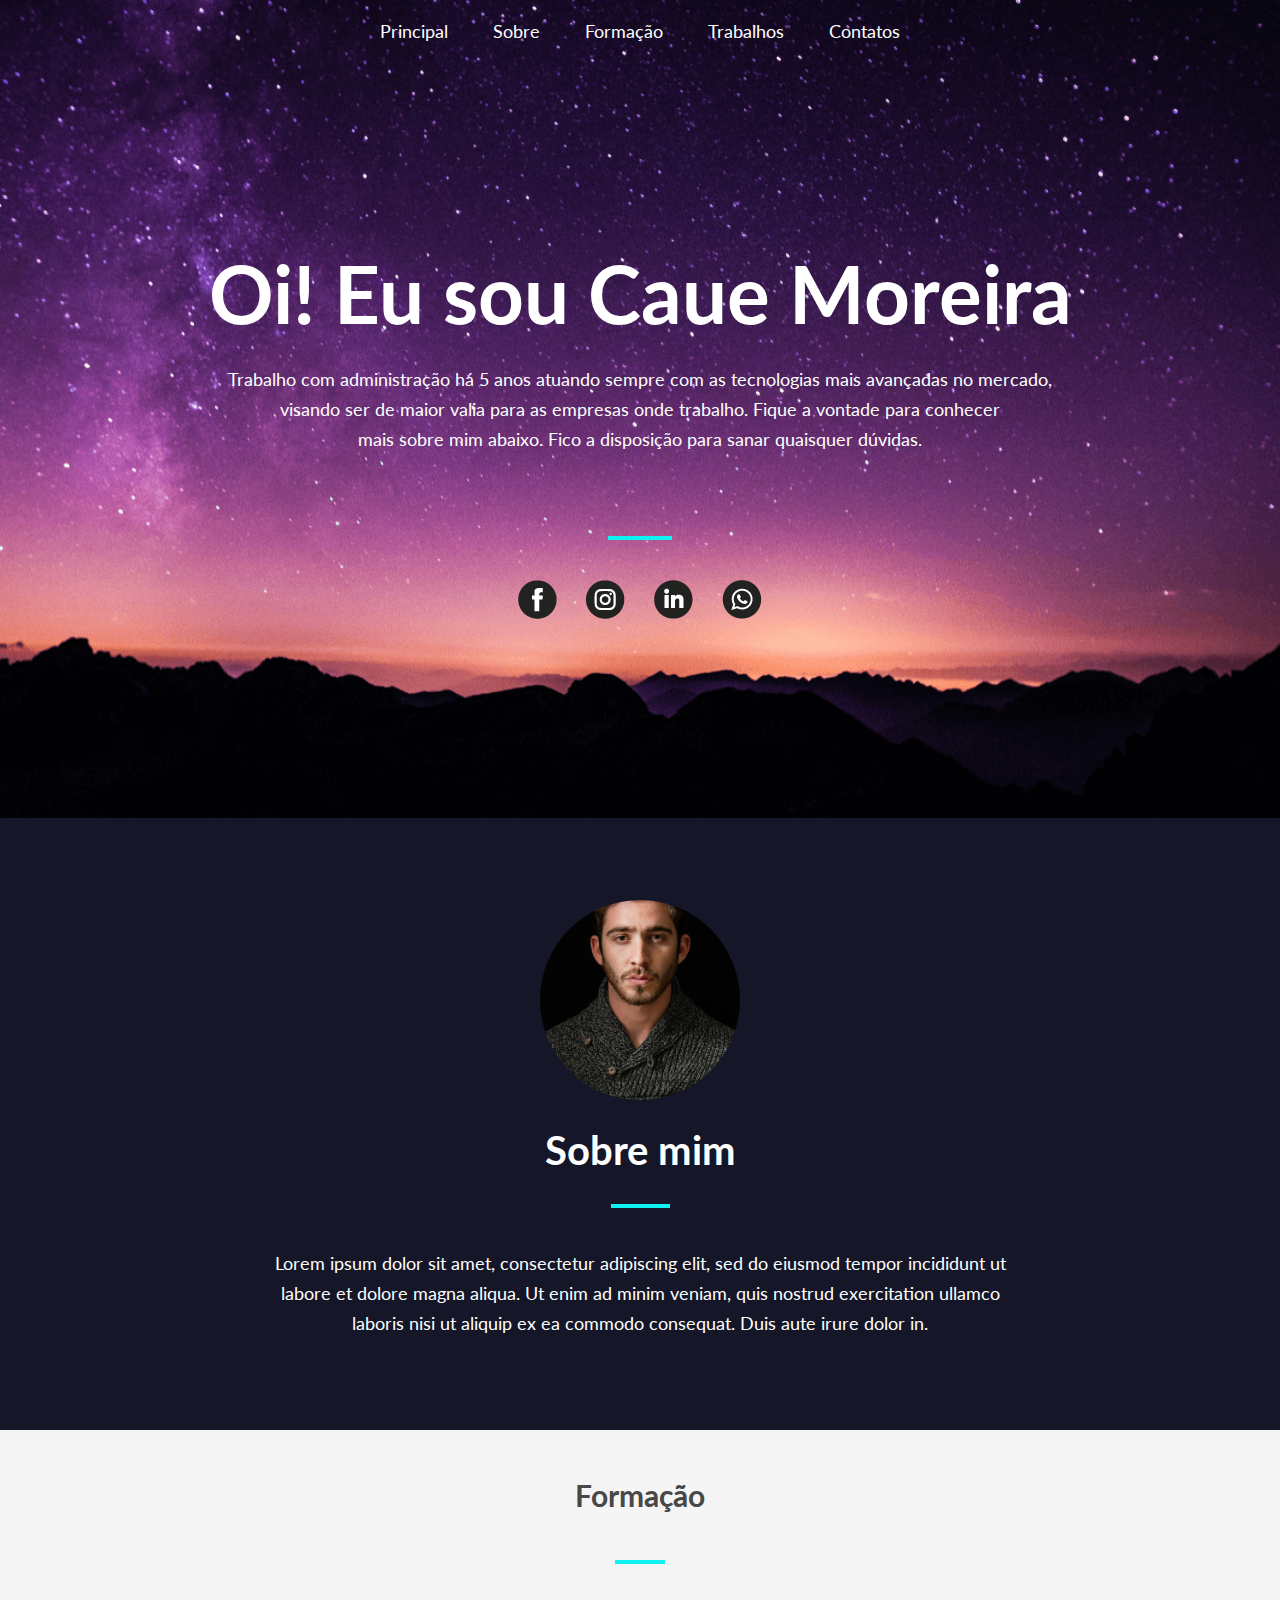
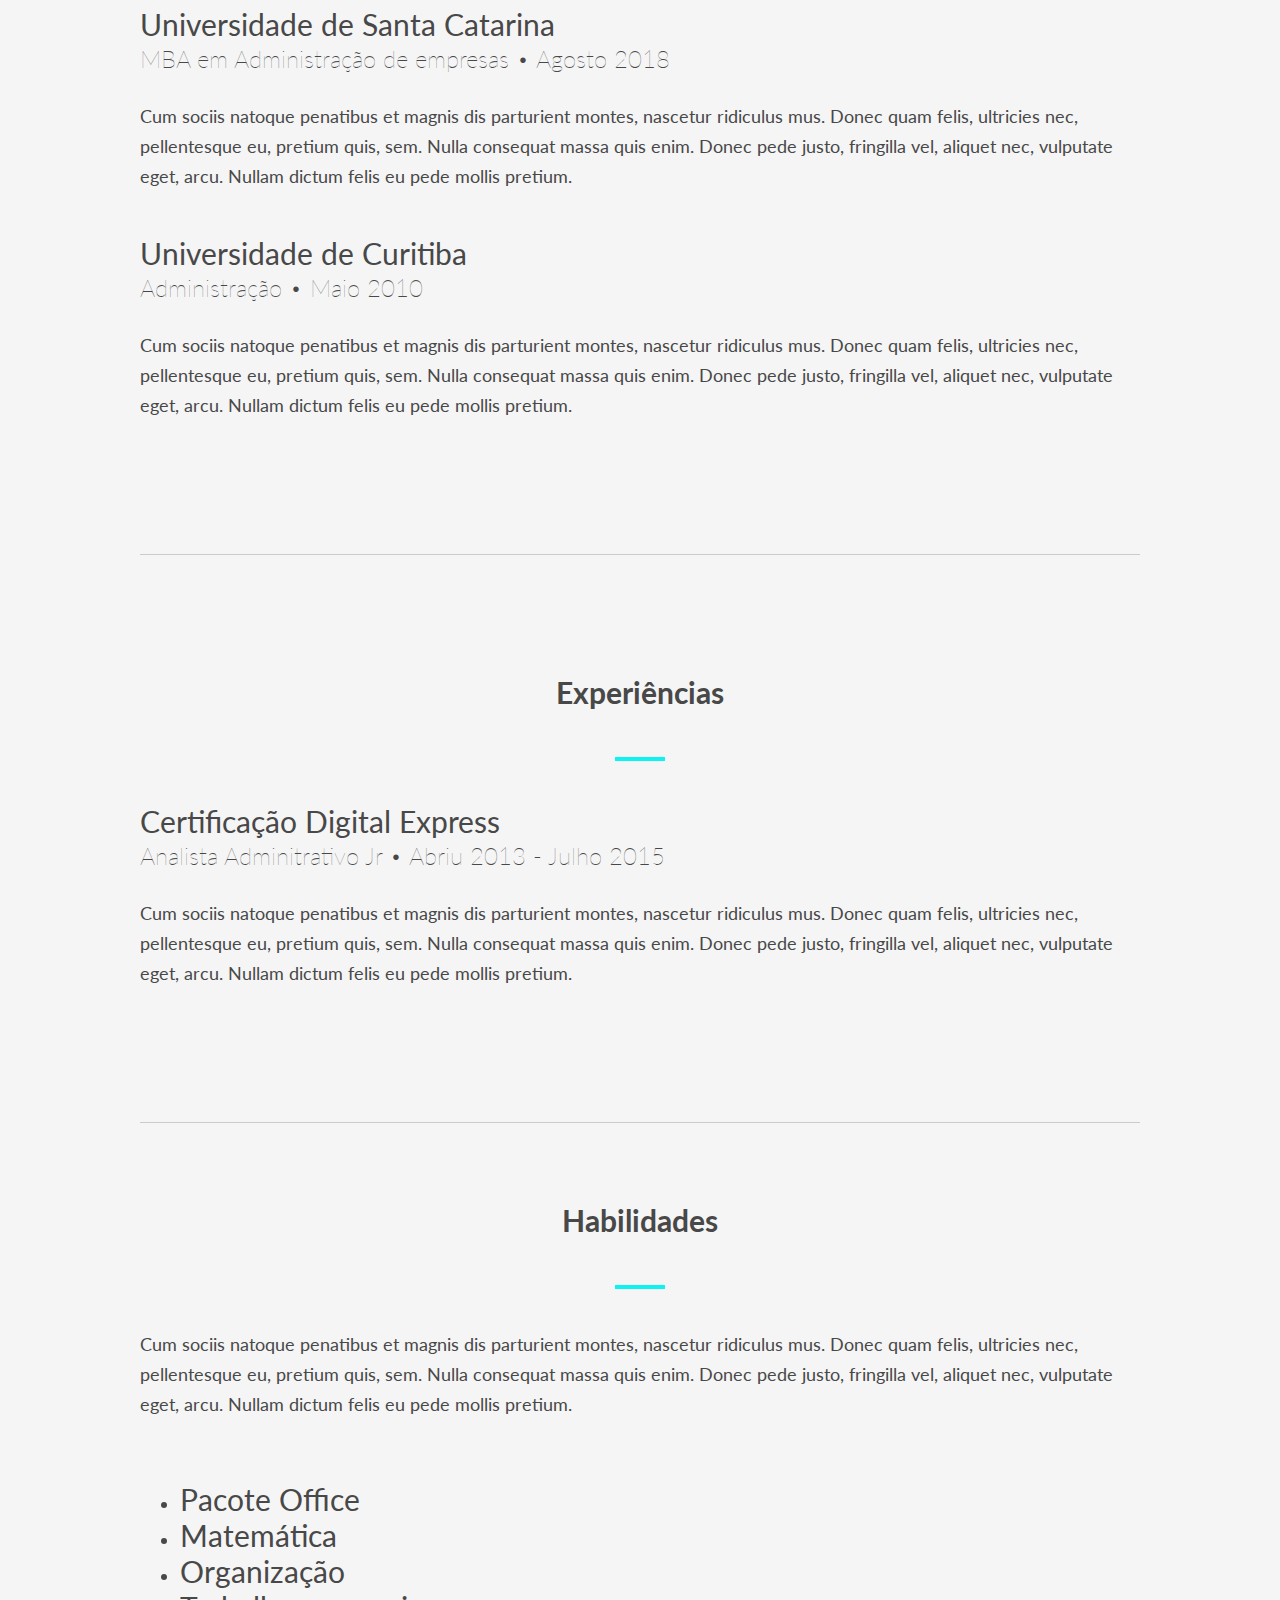
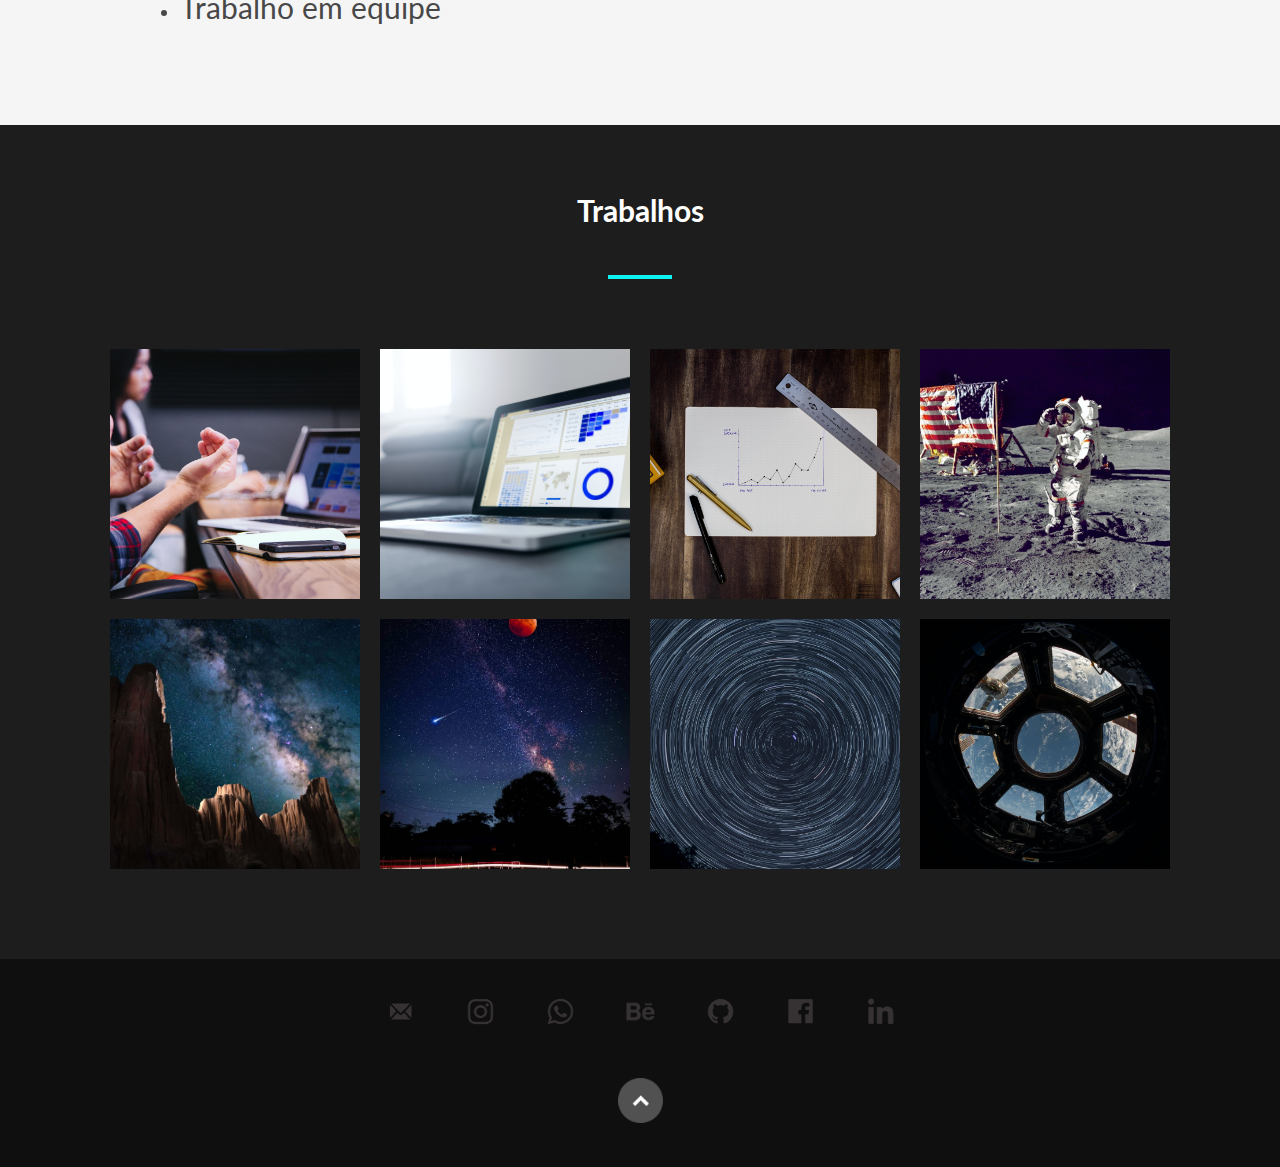
==== administracao.html @ a04f82aa "arquivos de exemplo criados" ====
<!DOCTYPE html>
<html lang="pt-br">
    <head>
        <meta charset="UTF-8">
        <title>Caue Moreira</title>
        <link rel="stylesheet" href="style.css">
    </head>
    <body>
        <header class="cabecalho texto-centralizado">
            <nav id="menu">
                <a href="#">Principal</a>
                <a href="#sobre">Sobre</a>
                <a href="#formacao">Formação</a>
                <a href="#trabalhos">Trabalhos</a>
                <a href="#contatos">Contatos</a>
            </nav>
            <h1>Oi! Eu sou Caue Moreira</h1>
            <p>Trabalho com administração há 5 anos atuando sempre com as tecnologias mais avançadas no mercado,<br>
                visando ser de maior valia para as empresas onde trabalho. Fique a vontade para conhecer <br>
                mais sobre mim abaixo. Fico a disposição para sanar quaisquer dúvidas.</p>
            <div class="traco"></div>
            <div class="midia">
                <a href="https://www.facebook.com"><img src="img-adm/facebook.png"></a>
                <a href="https://www.instagram.com/"><img src="img-adm/instagram.png"></a>
                <a href="https://linkedin.com"><img src="img-adm/linkedin.png"></a>
                <a href="https://bit.ly/2BIR0wl"><img src="img-adm/whatsapp.png"></a>
            </div>
        </header>
        <main>
            <section id="sobre" class="texto-centralizado">
                <img src="img-adm/perfil.jpg" class="foto">
                <h2>Sobre mim</h2>
                <div class="traco"></div>
                <p>Lorem ipsum dolor sit amet, consectetur adipiscing elit, sed do eiusmod tempor incididunt ut <br> 
                    labore et dolore magna aliqua. Ut enim ad minim veniam, quis nostrud exercitation ullamco <br>                         
                    laboris nisi ut aliquip ex ea commodo consequat. Duis aute irure dolor in.</p> 
            </section>
            <article id="curriculo">
                <section id="formacao" class="curriculo-item">
                    <h3 class="texto-centralizado">Formação</h3>
                    <div class="traco"></div>
                    <h4>Universidade de Santa Catarina</h4>
                    <h5>MBA em Administração de empresas • Agosto 2018</h5>
                    <p>Cum sociis natoque penatibus et magnis dis parturient montes, nascetur ridiculus mus. 
                        Donec quam felis, ultricies nec, pellentesque eu, pretium quis, sem. Nulla consequat massa 
                        quis enim. Donec pede justo, fringilla vel, aliquet nec, vulputate eget, arcu. Nullam dictum 
                        felis eu pede mollis pretium.</p>
                    <h4>Universidade de Curitiba</h4>
                    <h5>Administração • Maio 2010</h5>
                    <p>Cum sociis natoque penatibus et magnis dis parturient montes, nascetur ridiculus mus. 
                        Donec quam felis, ultricies nec, pellentesque eu, pretium quis, sem. Nulla consequat massa 
                        quis enim. Donec pede justo, fringilla vel, aliquet nec, vulputate eget, arcu. Nullam dictum 
                        felis eu pede mollis pretium.</p>
                    <div class="traco-cinza"></div>
                </section>
                <section class="curriculo-item">
                    <h3 class="texto-centralizado">Experiências</h3>
                    <div class="traco"></div>
                        <h4>Certificação Digital Express</h4>
                        <h5>Analista Adminitrativo Jr • Abriu 2013 - Julho 2015</h5>
                        <p>Cum sociis natoque penatibus et magnis dis parturient montes, 
                            nascetur ridiculus mus. Donec quam felis, ultricies nec, pellentesque 
                            eu, pretium quis, sem. Nulla consequat massa quis enim. Donec pede justo, 
                            fringilla vel, aliquet nec, vulputate eget, arcu. Nullam dictum felis eu 
                            pede mollis pretium.</p>
                    <div class="traco-cinza"></div>
                    <section class="curriculo-item">
                        <h3 class="texto-centralizado">Habilidades</h3>
                        <div class="traco"></div>
                        <p>Cum sociis natoque penatibus et magnis dis parturient montes, 
                            nascetur ridiculus mus. Donec quam felis, ultricies nec, pellentesque 
                            eu, pretium quis, sem. Nulla consequat massa quis enim. Donec pede justo, 
                            fringilla vel, aliquet nec, vulputate eget, arcu. Nullam dictum felis eu 
                            pede mollis pretium.</p>
                        <section id="progresso">
                            <ul>
                            <li><h6>Pacote Office</h6></li>
                            <li><h6>Matemática</h6></li>
                            <li><h6>Organização</h6></li>
                            <li><h6>Trabalho em equipe</h6></li>
                            </ul>
                        </section>
                    </section>              
                </section>
            </article>
            <section id="trabalhos" class="texto-centralizado">
                <h3>Trabalhos</h3>
                <div class="traco"></div>
                <section id="galeria">
                    <img src="img-adm/1.jpg" class="galeria-item">
                    <img src="img-adm/2.jpg" class="galeria-item">
                    <img src="img-adm/3.jpg" class="galeria-item">
                    <img src="img-adm/4.jpg" class="galeria-item">
                    <img src="img-adm/5.jpg" class="galeria-item">
                    <img src="img-adm/6.jpg" class="galeria-item">
                    <img src="img-adm/7.jpg" class="galeria-item">
                    <img src="img-adm/8.jpg" class="galeria-item">
                </section>
            </section>
        </main>
        <footer id="contatos" class="texto-centralizado">
            <a href="mailto:eriklima@domain.com"><img src="img-adm/email.png"></a>
            <a href="https://instagram.com"><img src="img-adm/instagram black.png"></a>
            <a href="https://bit.ly/2BIR0wl"><img src="img-adm/whatsapp black.png"></a>
            <a href="https://www.behance.net/"><img src="img-adm/behance.png"></a>
            <a href="https://github.com"><img src="img-adm/git.png"></a>
            <a href="https://facebook.com"><img src="img-adm/facebook black.png"></a>
            <a href="https://linkedin.com"><img src="img-adm/linkedin black.png"></a>
            <br><a href="#menu"><img src="img-adm/botao-top.png"></a>
        </footer>
</body>
</html>
---- style.css ----
@import url('https://fonts.googleapis.com/css2?family=Lato:wght@300;400;900&display=swap');

html * {
    margin: 0px;
    font-family: 'Lato';
    font-size: 18px;
    line-height: 22px;
}

.cabecalho {
    background-image: url(img/background.png);
    background-size: 100% 100%;
    height: 818px;
    object-fit: cover;
    color: white;
}

.texto-centralizado{
    text-align: center;
}

h1 {
    font-size: 80px;
    padding: 30px;
    margin: 190px 30px 30px 30px;
}

.midia a {
    padding: 12px;
}

.traco {
    height: 20px;
    width: 50px;
    border-bottom: 4px solid #0FF2F2;
    margin: 20px auto 40px auto;
    width: 5%;
}

#menu {
    padding: 20px 0px;
    margin-bottom: 100px;
    font-size: 18px;
}

#menu a {
    text-decoration: none;
    padding: 20px;
    color: white;
}

#menu a:hover {
    color: #0FF2F2;
}

p {
    padding-bottom: 42px;
    line-height: 30px;
}

#sobre {
    background-color: #151728;
    padding: 50px;
    color: #ffffff;
    margin: auto auto;
}

.foto {
    width: 200px;
    height: 200px;
    object-fit: cover;
    border-radius: 50%;
    margin: 32px auto;
}

h2 {
    font-size: 40px;
    line-height: 28px;
}

#curriculo {
    display: grid;
    justify-content: center;
    background-color: #F5F5F5;
    color: #484848;
}

.curriculo-item {
    width: 1000px;
    margin-top: 40px;
    align-items: baseline;
}

h3 {
    font-size: 30px;
    padding: 14px 0px;
}

h4{
    font-size: 30px;
    line-height: 40px;
    font-weight: normal;
}

h5 {
    line-height: 30px;
    font-weight: lighter;
    font-size: 24px;
    padding-bottom: 27px;
}

.traco-cinza {
    height: 20px;
    border-bottom: 1px solid #CBCBCB;
    margin: 72px auto;
    width: 100%;
}

#progresso {
    margin: 20px 0px 100px 0px;
}

h6{
    font-weight: normal;
    font-size: 30px;
    line-height: 36px;
}

.barra-progresso{
    width: 815px;
    height: 13px;
    background: #E5E5E5;
    border-radius: 80px;
    margin-top: 24px;
    margin-bottom: 40px;
}

.barra-quantidade{
    height: 13px;
    background: #0FF2F2;
    border-radius: 80px;
}

#habilidade-photoshop{ width: 80%; }
#habilidade-illustrator{ width: 50%; }
#habilidade-word{ width: 60%; }
#habilidade-html{ width: 50%; }

#trabalhos{
    padding: 60px 0px;
    color: #ffffff;
    background-color: #1D1D1D;
}

#galeria {
    padding: 30px;
    display: grid;
    grid-template-columns: repeat(4, auto);
    justify-content: center;
    gap: 20px;
}

.galeria-item {
    width: 250px;
    height: 250px;
    object-fit: cover;
}

#contatos {
    padding: 30px;
    padding-bottom: 0px;
    background-color: #0F0F0F;
    color: white;
}

#contatos img{
    width: 45px;
    margin: 0px 15px 40px;
}

html {
    scroll-behavior: smooth;
}
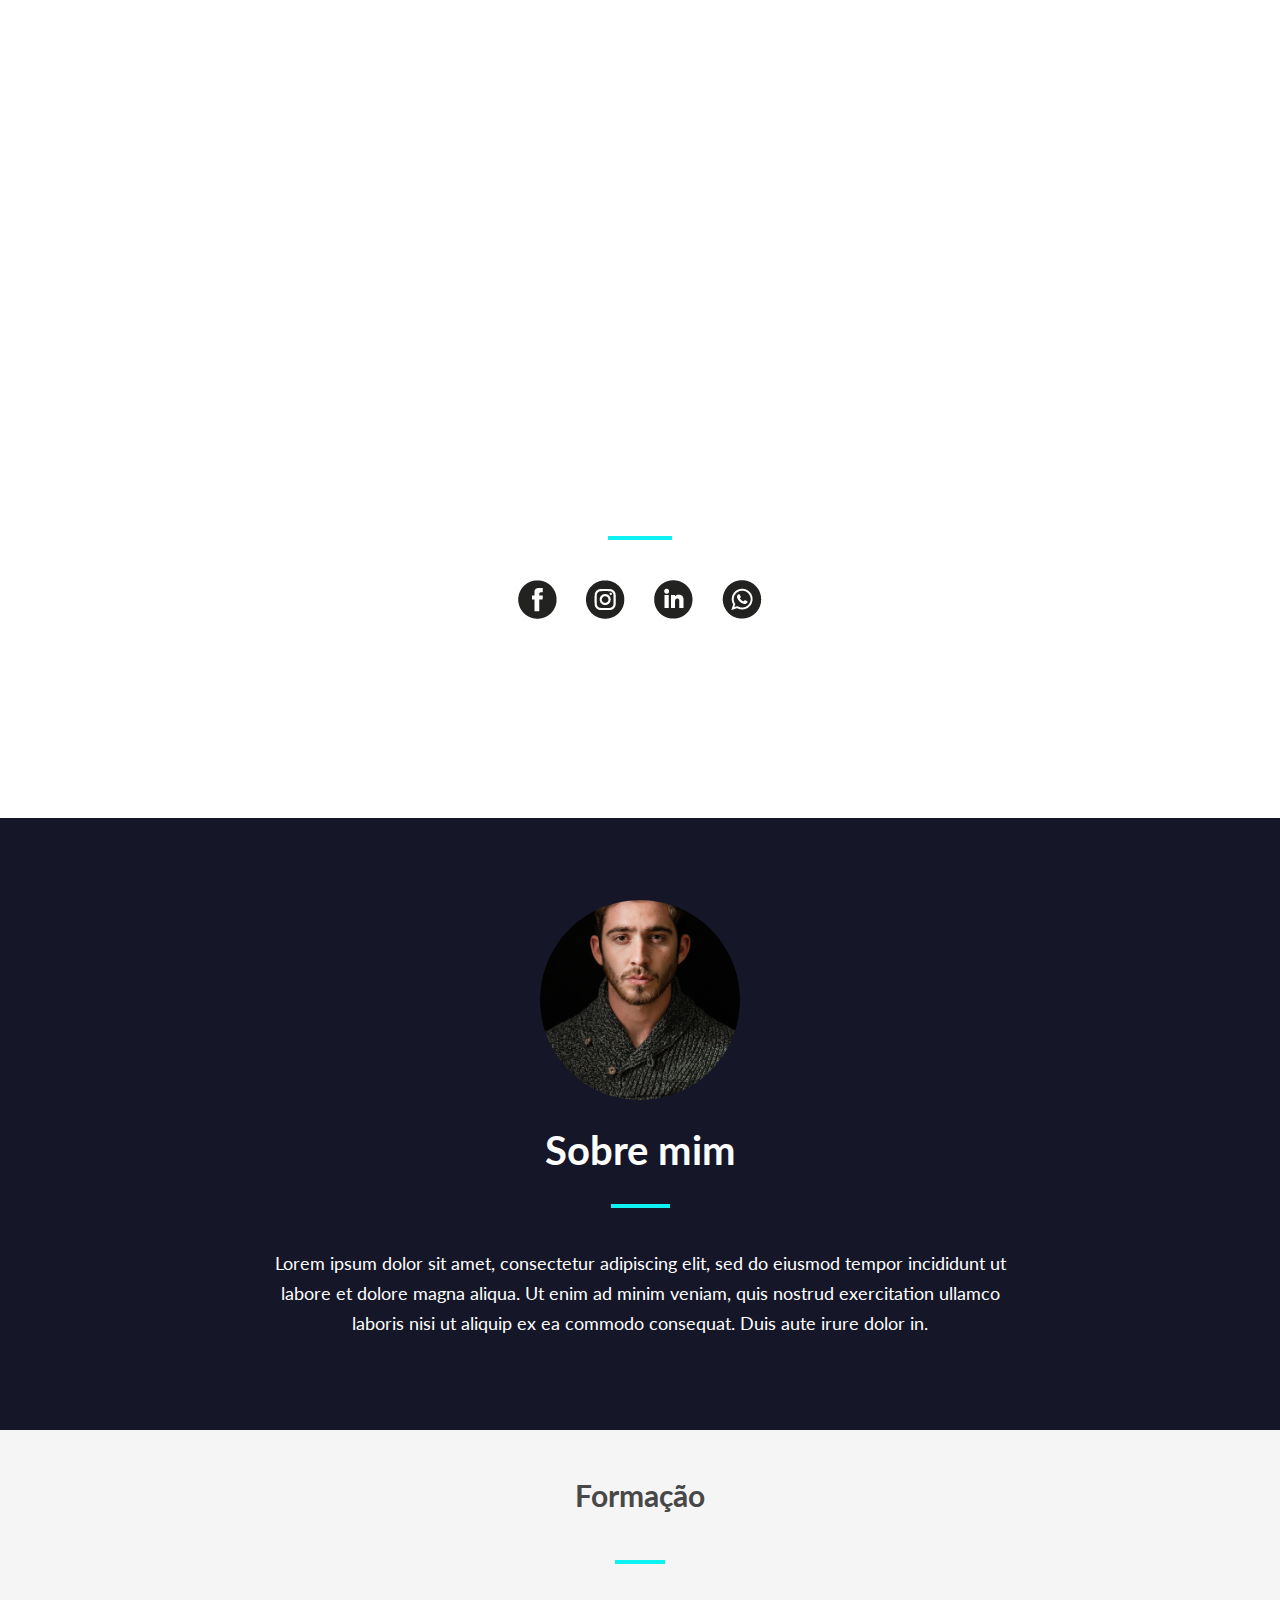
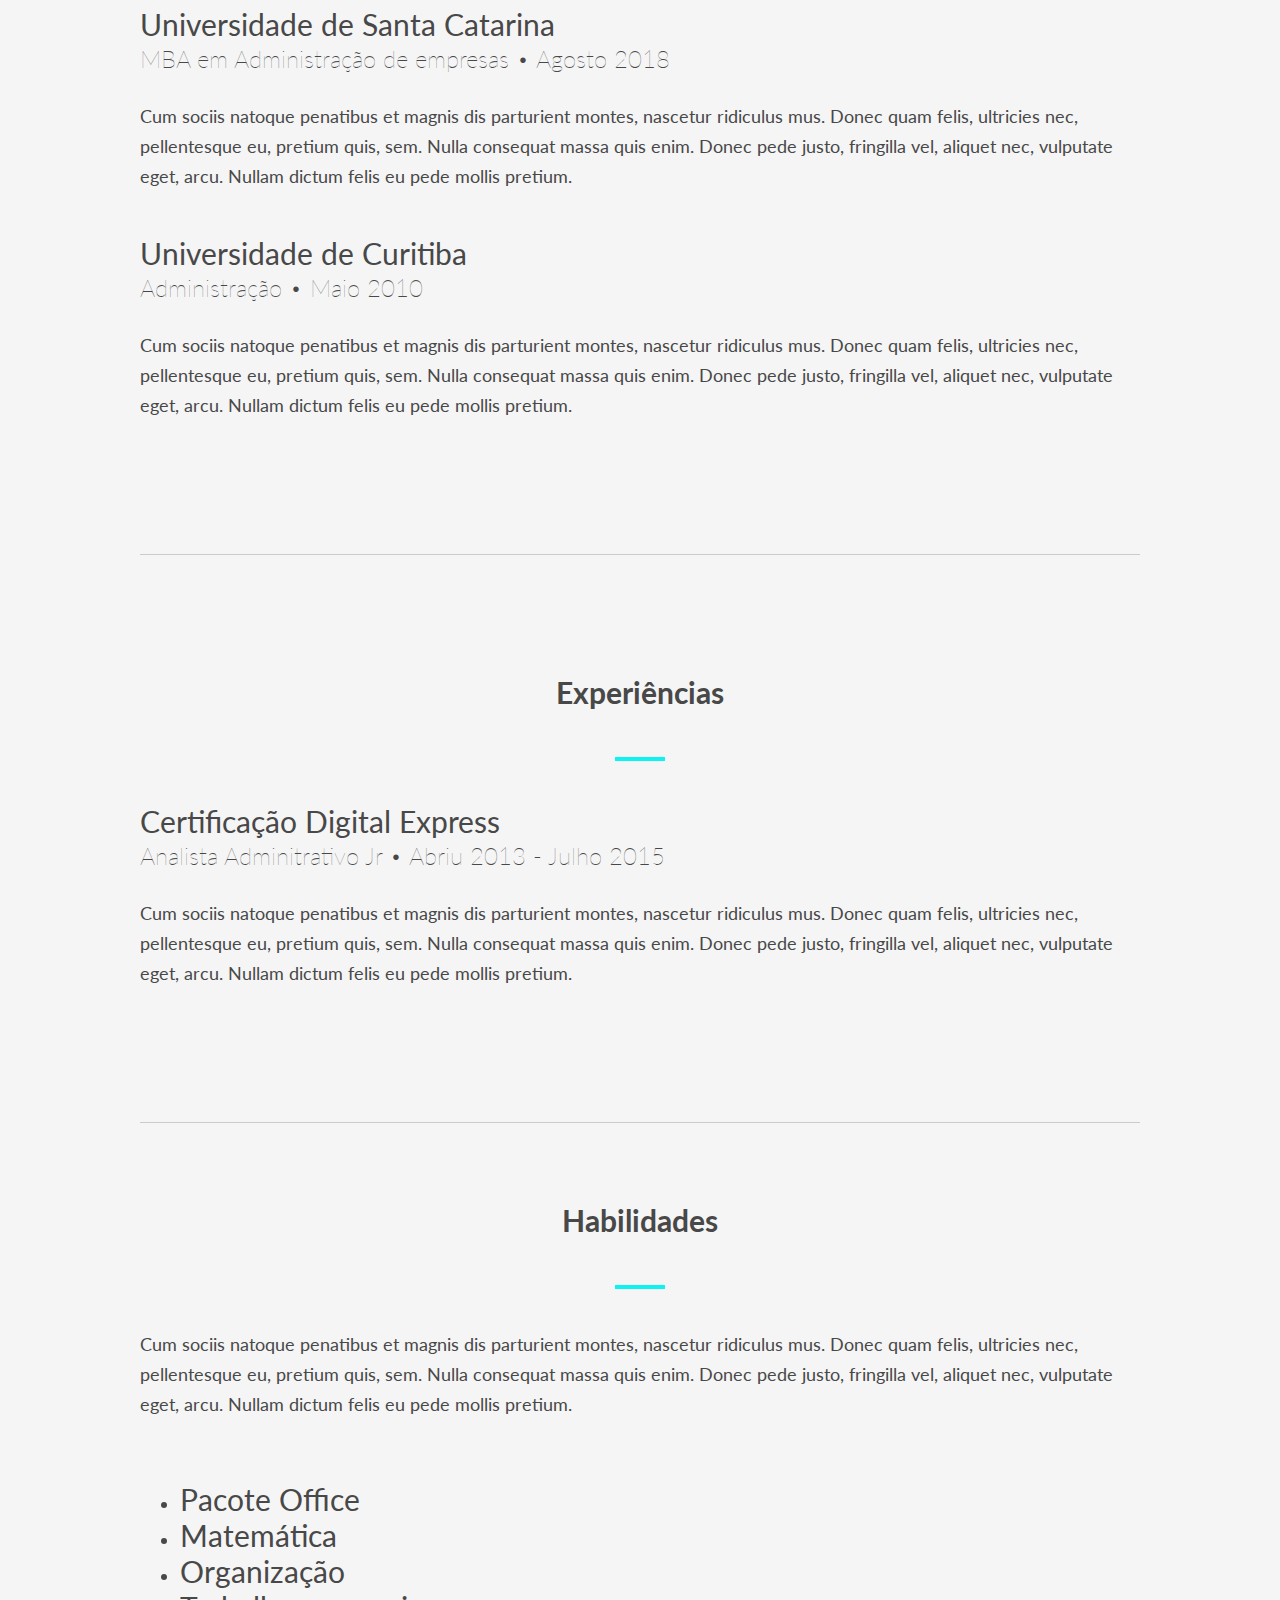
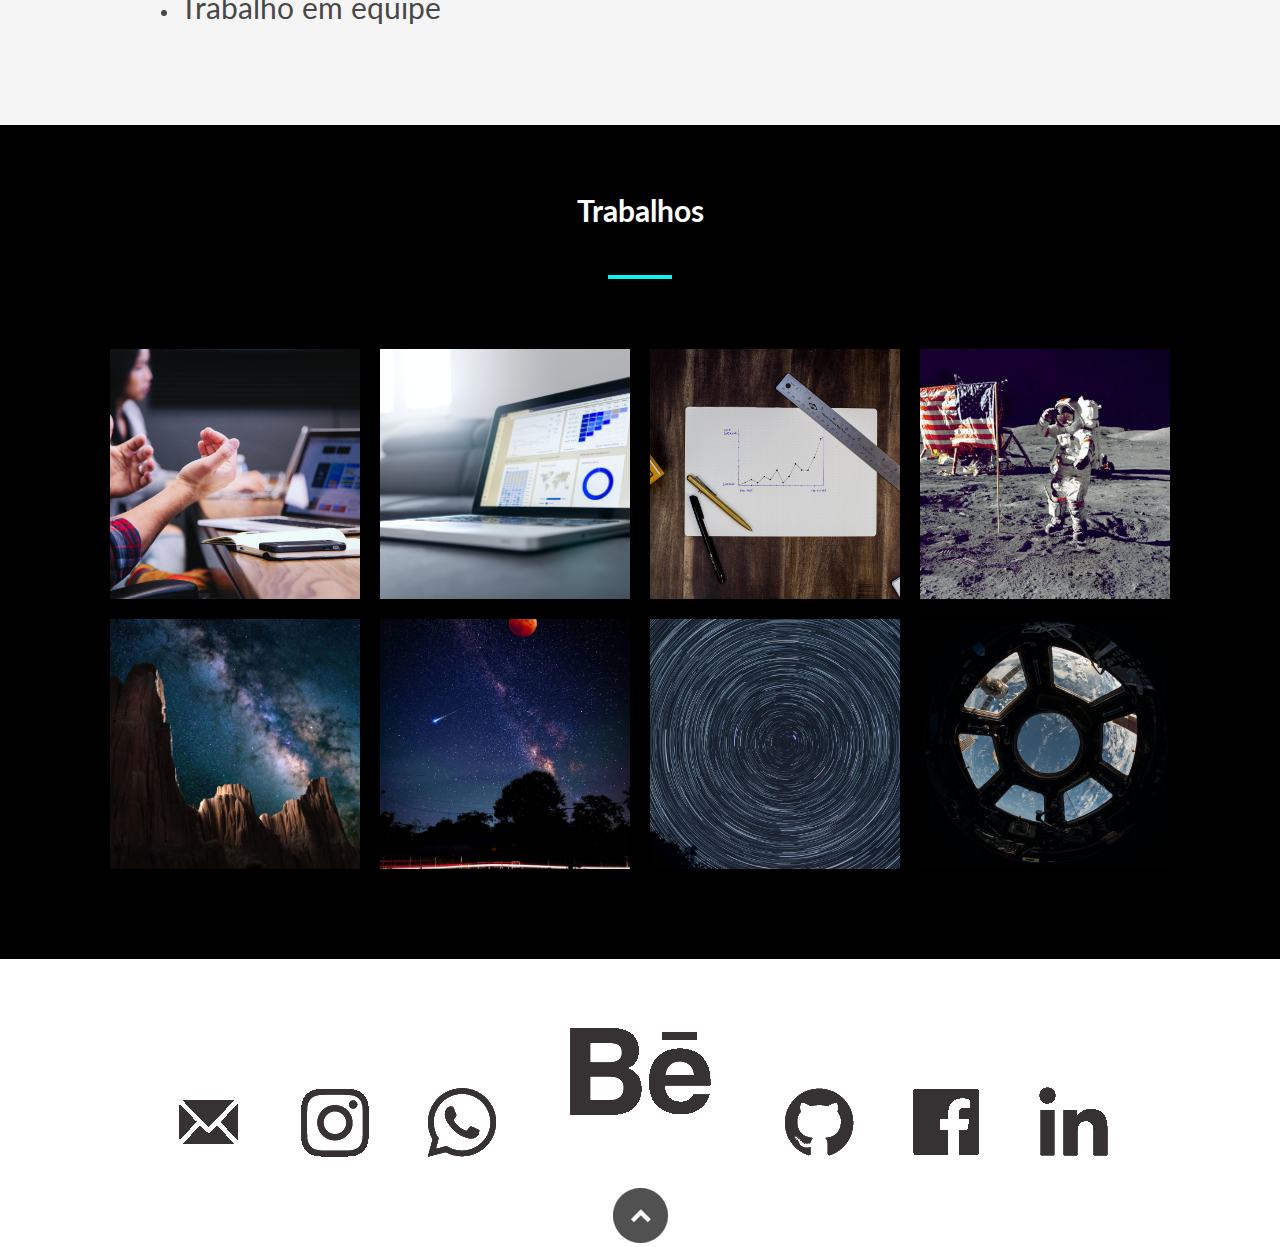
==== commit 6f0da165: "atualizando link css" ====
--- a/administracao.html
+++ b/administracao.html
@@ -3,7 +3,7 @@
     <head>
         <meta charset="UTF-8">
         <title>Caue Moreira</title>
-        <link rel="stylesheet" href="style.css">
+        <link rel="stylesheet" href="style-adm.css">
     </head>
     <body>
         <header class="cabecalho texto-centralizado">
--- a/style-adm.css
+++ b/style-adm.css
@@ -0,0 +1,184 @@
+@import url('https://fonts.googleapis.com/css2?family=Lato:wght@300;400;900&display=swap');
+
+html * {
+    margin: 0px;
+    font-family: 'Lato';
+    font-size: 18px;
+    line-height: 22px;
+    
+}
+
+.cabecalho {
+    background-image: url(img/background.png);
+    background-size: 100% 100%;
+    height: 818px;
+    object-fit: cover;
+    color: white;
+}
+
+.texto-centralizado{
+    text-align: center;
+}
+
+#menu {
+    padding: 20px 0px;
+    margin-bottom: 100px;
+    font-size: 18px;
+}
+
+#menu a {
+    text-decoration: none;
+    padding: 20px;
+    color: white;
+}
+
+#menu a:hover {
+    color: #0FF2F2;
+}
+
+.traco {
+    height: 20px;
+    width: 50px;
+    border-bottom: 4px solid #0FF2F2;
+    margin: 20px auto 40px auto;
+    width: 5%;
+}
+
+h1 {
+    font-size: 80px;
+    padding: 30px;
+    margin: 190px 30px 30px 30px;
+}
+
+p {
+    padding-bottom: 42px;
+    line-height: 30px;
+}
+
+.midia a {
+    padding: 12px;
+}
+
+#sobre {
+    background-color: #151728;
+    padding: 50px;
+    color: #ffffff;
+    margin: auto auto;
+}
+
+.foto {
+    width: 200px;
+    height: 200px;
+    object-fit: cover;
+    border-radius: 50%;
+    margin: 32px auto;
+}
+
+h2 {
+    font-size: 40px;
+    line-height: 28px;
+}
+
+#curriculo {
+    display: grid;
+    justify-content: center;
+    background-color: #F5F5F5;
+    color: #484848;
+}
+
+.curriculo-item {
+    width: 1000px;
+    margin-top: 40px;
+    align-items: baseline;
+}
+
+h3 {
+    font-size: 30px;
+    padding: 14px 0px;
+}
+
+h4{
+    font-size: 30px;
+    line-height: 40px;
+    font-weight: normal;
+}
+
+h5 {
+    line-height: 30px;
+    font-weight: lighter;
+    font-size: 24px;
+    padding-bottom: 27px;
+}
+
+.traco-cinza {
+    height: 20px;
+    border-bottom: 1px solid #CBCBCB;
+    margin: 72px auto;
+    width: 100%;
+}
+
+#progresso {
+    margin: 20px 0px 100px 0px;
+}
+
+h6{
+    font-weight: normal;
+    font-size: 30px;
+    line-height: 36px;
+}
+
+.barra-progresso{
+    width: 815px;
+    height: 13px;
+    background: #E5E5E5;
+    border-radius: 80px;
+    margin-top: 24px;
+    margin-bottom: 40px;
+}
+
+.barra-quantidade{
+    height: 13px;
+    background: #0FF2F2;
+    border-radius: 80px;
+}
+
+#habilidade-photoshop{ width: 80%; }
+#habilidade-illustrator{ width: 50%; }
+#habilidade-word{ width: 60%; }
+#habilidade-html{ width: 50%; }
+
+#trabalhos{
+    padding: 60px 0px;
+    color: #ffffff;
+    background-color: #000000;
+}
+
+#galeria {
+    padding: 30px;
+    display: grid;
+    grid-template-columns: repeat(4, auto);
+    justify-content: center;
+    gap: 20px;
+}
+
+.galeria-item {
+    width: 250px;
+    height: 250px;
+    object-fit: cover;
+}
+
+#contato {
+    padding: 30px;
+    padding-bottom: 0px;
+    background-color: #0F0F0F;
+    color: white;
+}
+
+#contato img{
+    width: 45px;
+    margin: 0px 15px 40px;
+}
+
+html {
+    scroll-behavior: smooth;
+}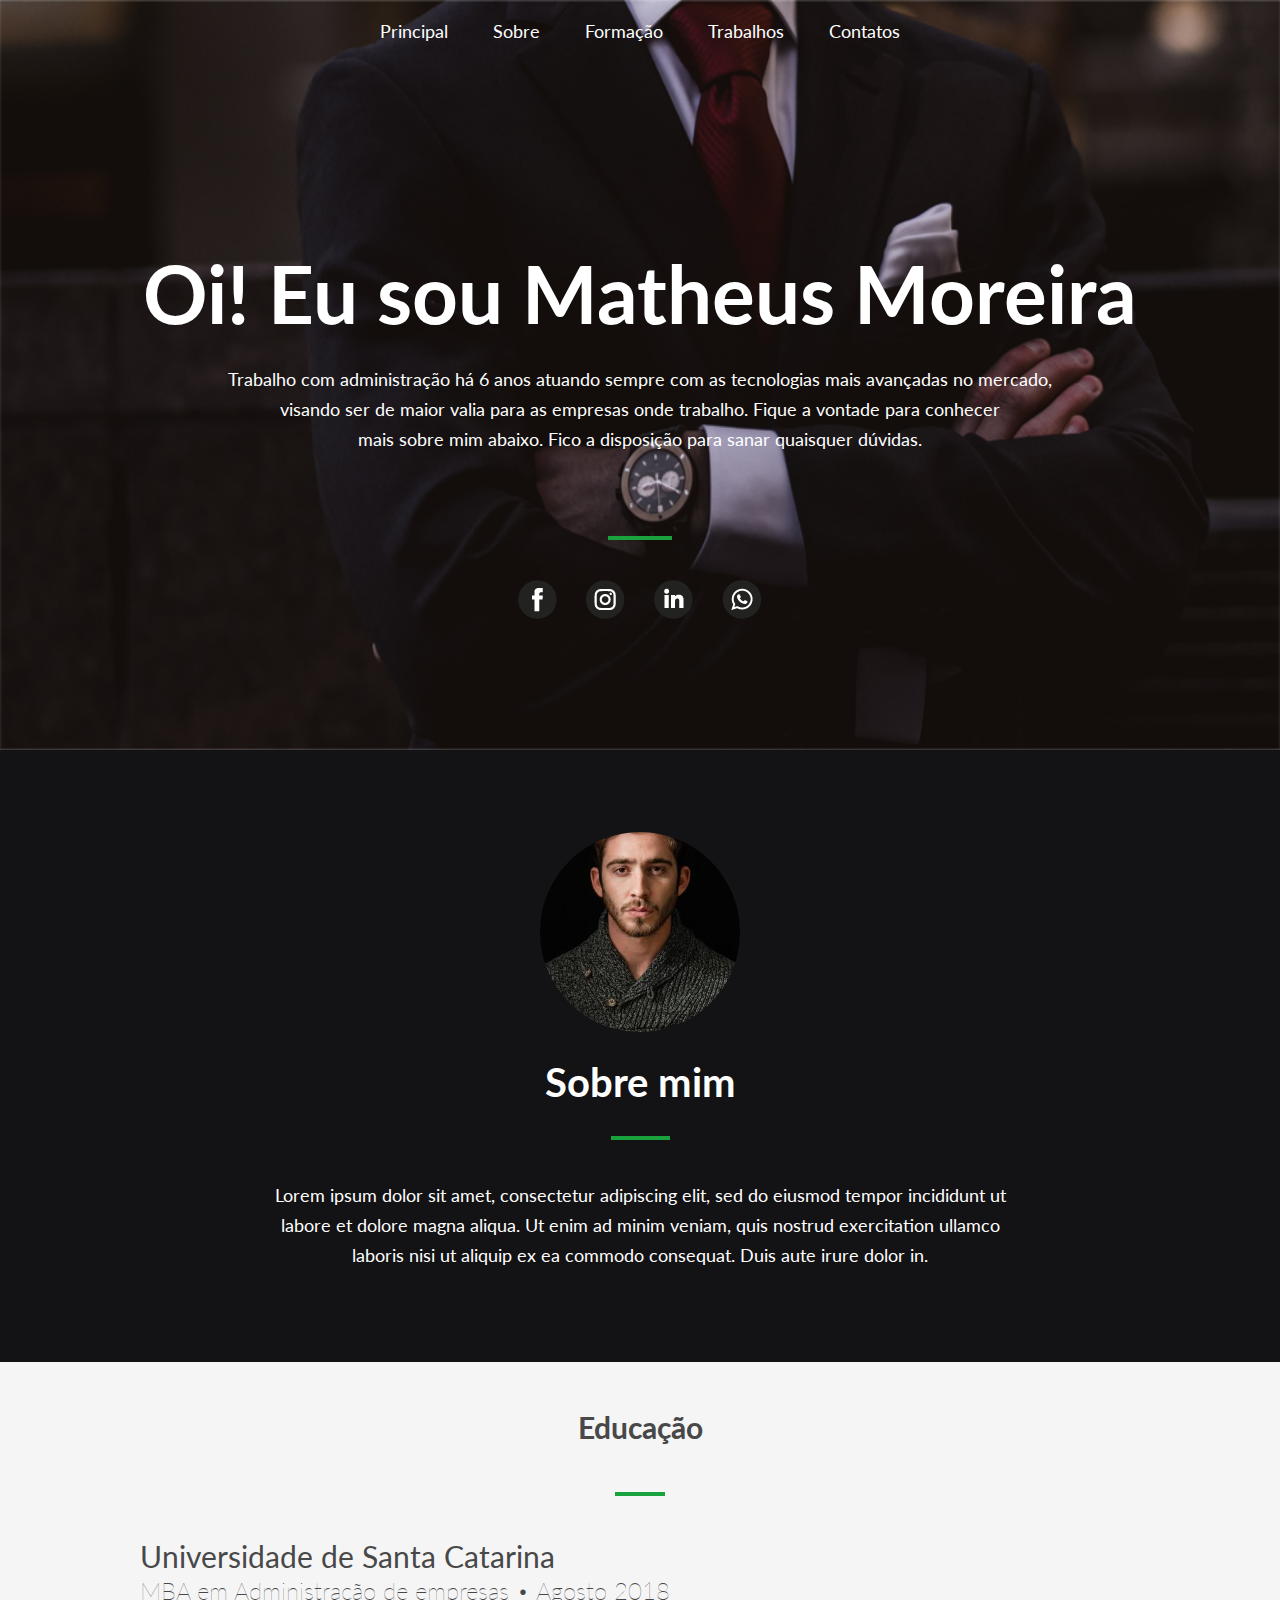
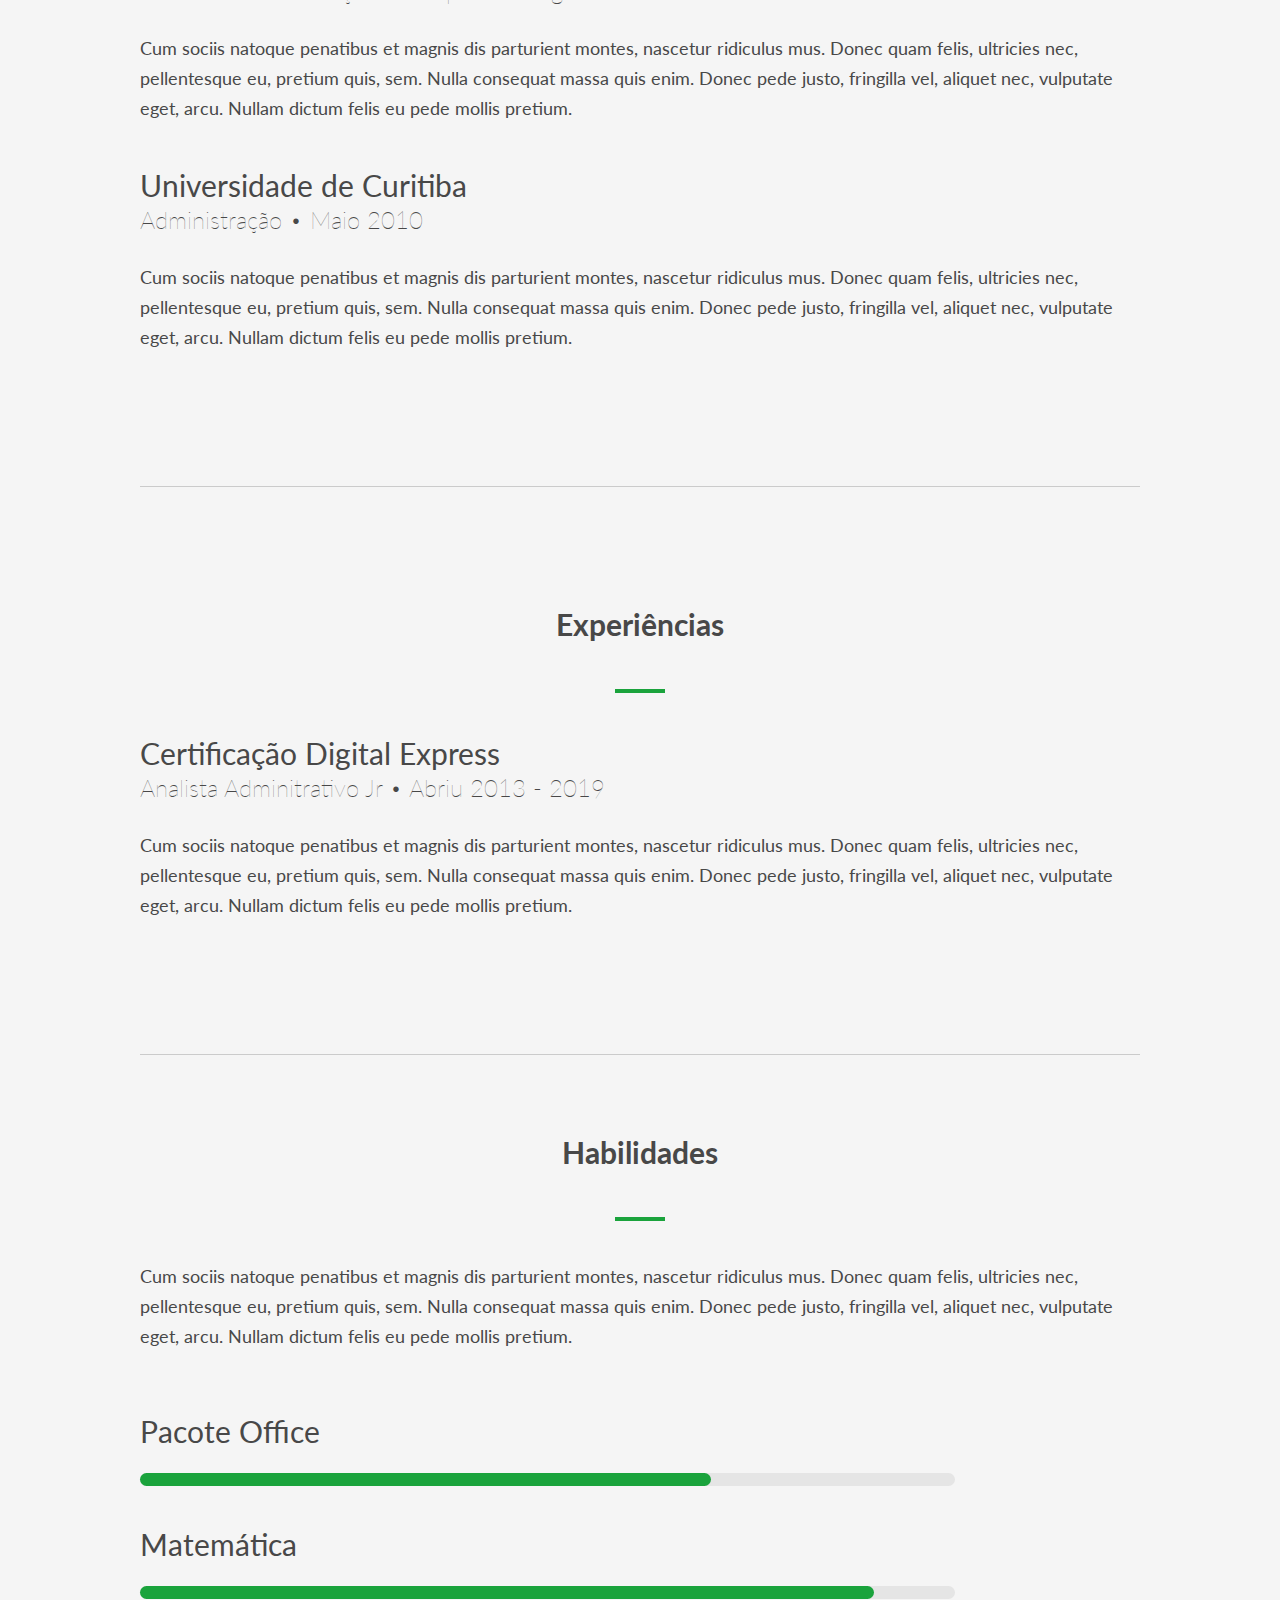
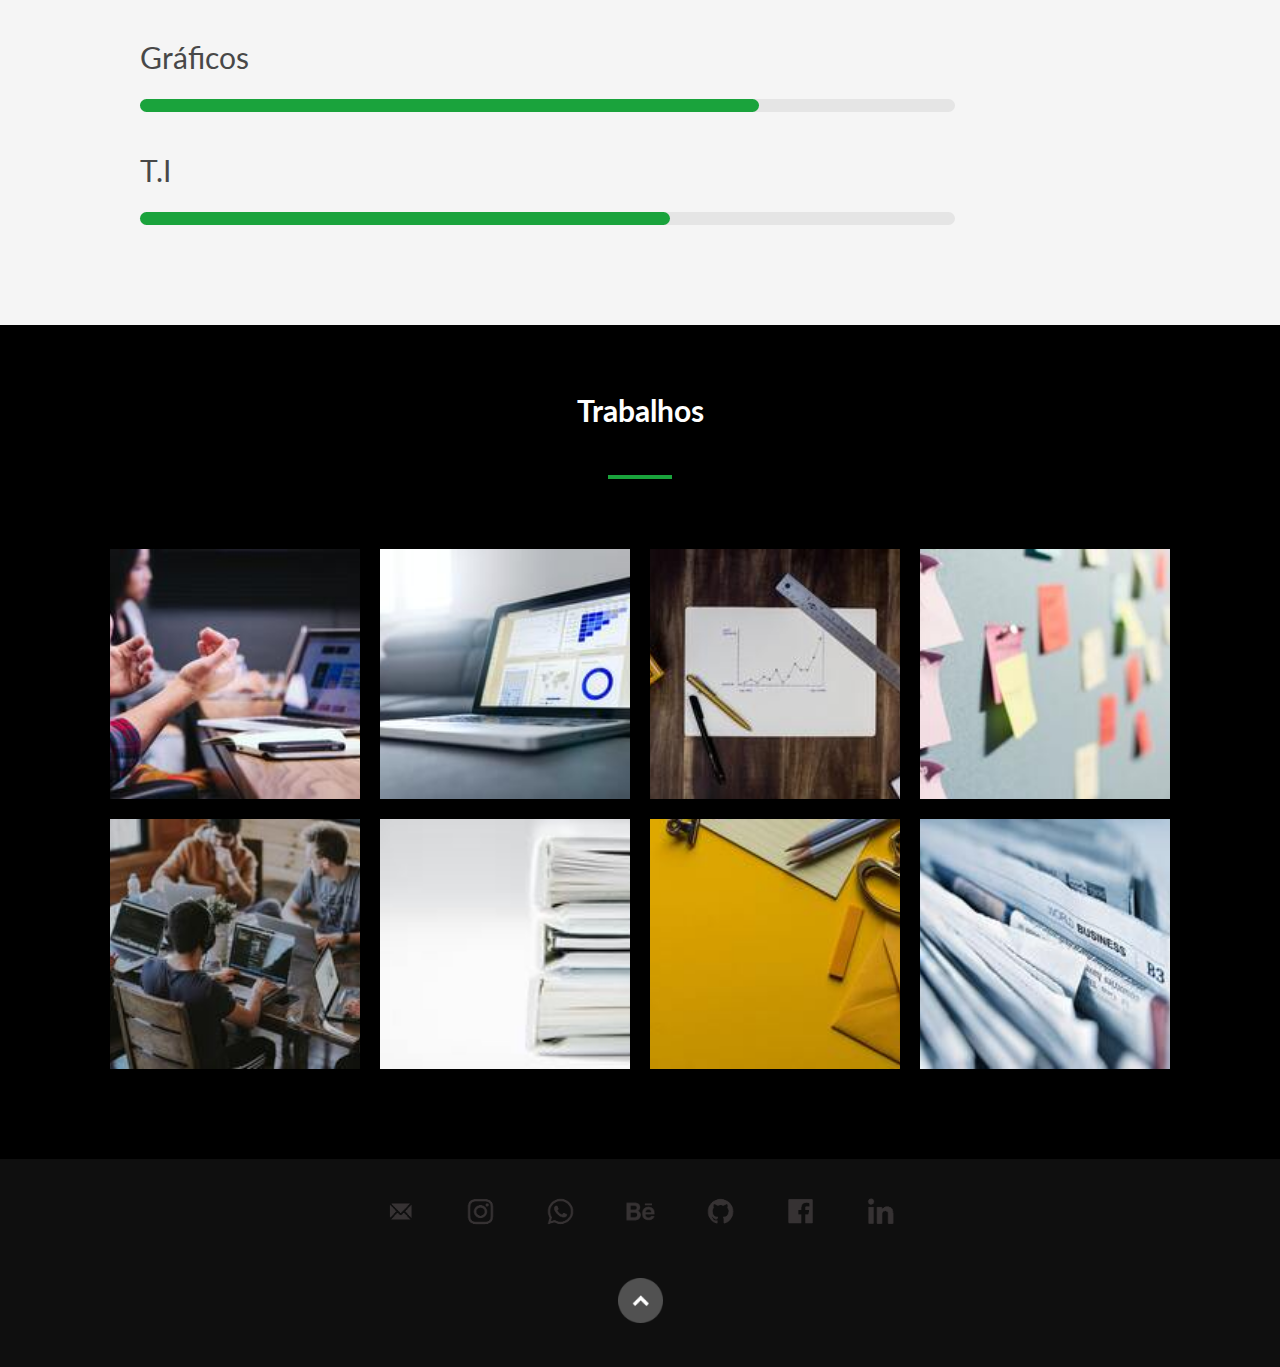
==== commit 9e4a7c14: "adicionando exemplos de curriculos" ====
--- a/administracao.html
+++ b/administracao.html
@@ -2,7 +2,7 @@
 <html lang="pt-br">
     <head>
         <meta charset="UTF-8">
-        <title>Caue Moreira</title>
+        <title>Matheus   Moreira</title>
         <link rel="stylesheet" href="style-adm.css">
     </head>
     <body>
@@ -14,8 +14,8 @@
                 <a href="#trabalhos">Trabalhos</a>
                 <a href="#contatos">Contatos</a>
             </nav>
-            <h1>Oi! Eu sou Caue Moreira</h1>
-            <p>Trabalho com administração há 5 anos atuando sempre com as tecnologias mais avançadas no mercado,<br>
+            <h1>Oi! Eu sou Matheus Moreira</h1>
+            <p>Trabalho com administração há 6 anos atuando sempre com as tecnologias mais avançadas no mercado,<br>
                 visando ser de maior valia para as empresas onde trabalho. Fique a vontade para conhecer <br>
                 mais sobre mim abaixo. Fico a disposição para sanar quaisquer dúvidas.</p>
             <div class="traco"></div>
@@ -37,7 +37,7 @@
             </section>
             <article id="curriculo">
                 <section id="formacao" class="curriculo-item">
-                    <h3 class="texto-centralizado">Formação</h3>
+                    <h3 class="texto-centralizado">Educação</h3>
                     <div class="traco"></div>
                     <h4>Universidade de Santa Catarina</h4>
                     <h5>MBA em Administração de empresas • Agosto 2018</h5>
@@ -57,7 +57,7 @@
                     <h3 class="texto-centralizado">Experiências</h3>
                     <div class="traco"></div>
                         <h4>Certificação Digital Express</h4>
-                        <h5>Analista Adminitrativo Jr • Abriu 2013 - Julho 2015</h5>
+                        <h5>Analista Adminitrativo Jr • Abriu 2013 - 2019</h5>
                         <p>Cum sociis natoque penatibus et magnis dis parturient montes, 
                             nascetur ridiculus mus. Donec quam felis, ultricies nec, pellentesque 
                             eu, pretium quis, sem. Nulla consequat massa quis enim. Donec pede justo, 
@@ -73,12 +73,22 @@
                             fringilla vel, aliquet nec, vulputate eget, arcu. Nullam dictum felis eu 
                             pede mollis pretium.</p>
                         <section id="progresso">
-                            <ul>
-                            <li><h6>Pacote Office</h6></li>
-                            <li><h6>Matemática</h6></li>
-                            <li><h6>Organização</h6></li>
-                            <li><h6>Trabalho em equipe</h6></li>
-                            </ul>
+                            <h6>Pacote Office</h6>
+                            <div class="barra-progresso">
+                                <div class="barra-quantidade" id="habilidade-office"></div>
+                            </div>
+                            <h6>Matemática</h6>
+                            <div class="barra-progresso">
+                                <div class="barra-quantidade" id="habilidade-matematica"></div>
+                            </div>
+                            <h6>Gráficos</h6>
+                            <div class="barra-progresso">
+                                <div class="barra-quantidade" id="habilidade-graficos"></div>
+                            </div>
+                            <h6>T.I</h6>
+                            <div class="barra-progresso">
+                                <div class="barra-quantidade" id="habilidade-ti"></div>
+                            </div>
                         </section>
                     </section>              
                 </section>
--- a/style-adm.css
+++ b/style-adm.css
@@ -5,13 +5,12 @@
     font-family: 'Lato';
     font-size: 18px;
     line-height: 22px;
-    
 }
 
 .cabecalho {
-    background-image: url(img/background.png);
+    background-image: url('img-adm/background.png');
     background-size: 100% 100%;
-    height: 818px;
+    height: 750px;
     object-fit: cover;
     color: white;
 }
@@ -33,13 +32,13 @@
 }
 
 #menu a:hover {
-    color: #0FF2F2;
+    color: #1AA33C;
 }
 
 .traco {
     height: 20px;
     width: 50px;
-    border-bottom: 4px solid #0FF2F2;
+    border-bottom: 4px solid #1AA33C;
     margin: 20px auto 40px auto;
     width: 5%;
 }
@@ -59,8 +58,13 @@
     padding: 12px;
 }
 
+
+.midia img:hover {
+    filter: invert(75%);
+}
+
 #sobre {
-    background-color: #151728;
+    background-color: #131214;
     padding: 50px;
     color: #ffffff;
     margin: auto auto;
@@ -138,14 +142,14 @@
 
 .barra-quantidade{
     height: 13px;
-    background: #0FF2F2;
+    background: #1AA33C;
     border-radius: 80px;
 }
 
-#habilidade-photoshop{ width: 80%; }
-#habilidade-illustrator{ width: 50%; }
-#habilidade-word{ width: 60%; }
-#habilidade-html{ width: 50%; }
+#habilidade-office{ width: 70%; }
+#habilidade-matematica{ width: 90%; }
+#habilidade-graficos{ width: 76%; }
+#habilidade-ti{ width: 65%; }
 
 #trabalhos{
     padding: 60px 0px;
@@ -167,16 +171,20 @@
     object-fit: cover;
 }
 
-#contato {
+#contatos {
     padding: 30px;
     padding-bottom: 0px;
     background-color: #0F0F0F;
     color: white;
 }
 
-#contato img{
+#contatos img{
     width: 45px;
     margin: 0px 15px 40px;
+}
+
+#contatos img:hover{
+    filter: invert(75%)
 }
 
 html {
